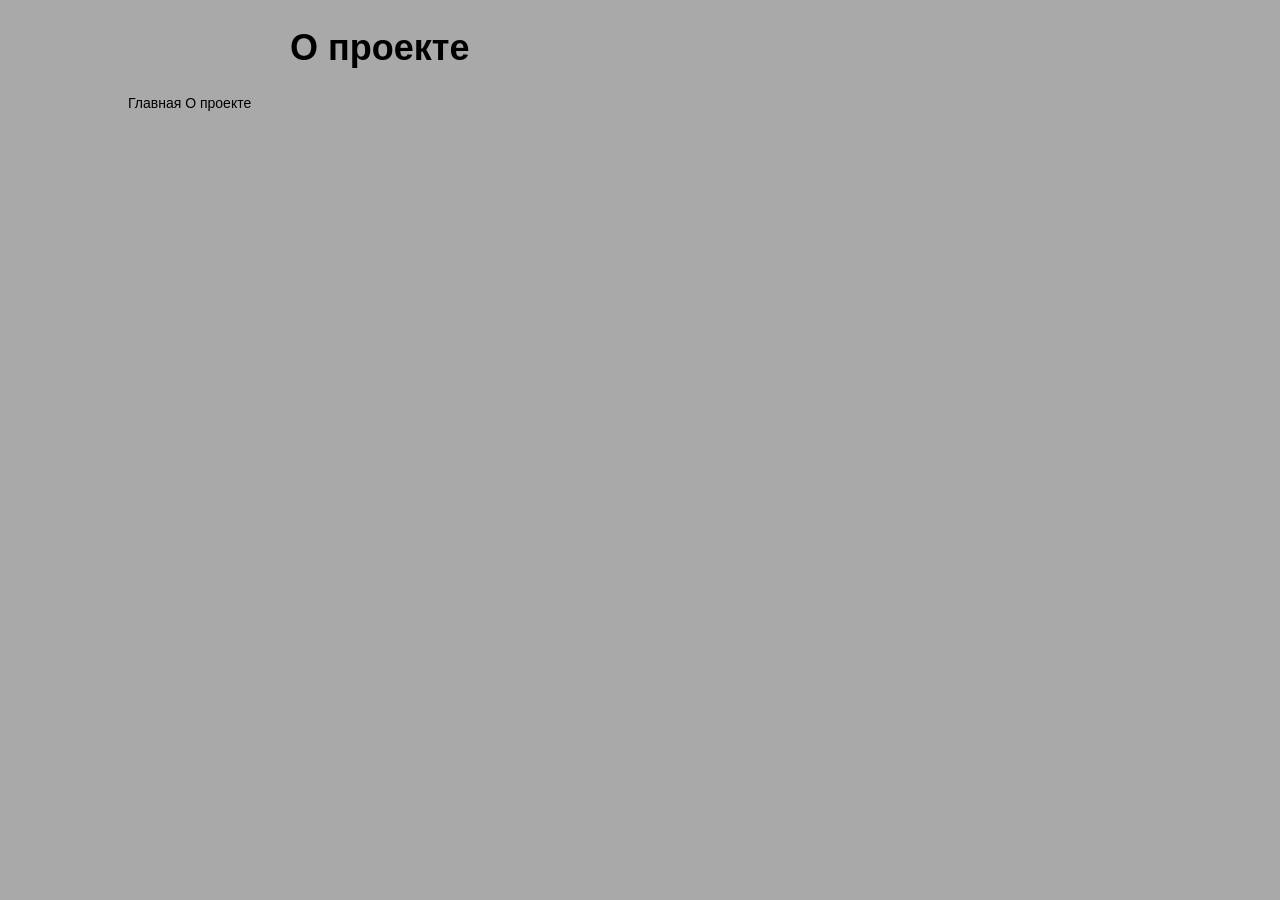
==== about.html @ 1ad3088f "syle menu and strc 3 screen ab" ====
<!doctype html>
<html lang="en">
  <head>
    <meta charset="UTF-8" />
    <meta name="viewport" content="width=device-width, initial-scale=1.0" />
    <title>О проекте</title>
    <link rel="stylesheet" href="stylesheets/style.css" />
  </head>
  <body>
    <h1>О проекте</h1>
    <nav class="menubar">
      <a href="index.html">Главная</a>
      <a href="about.html">О проекте</a>
    </nav>
  </body>
</html>
---- stylesheets/style.css ----
@import "reset.css";
@import "layout.css";
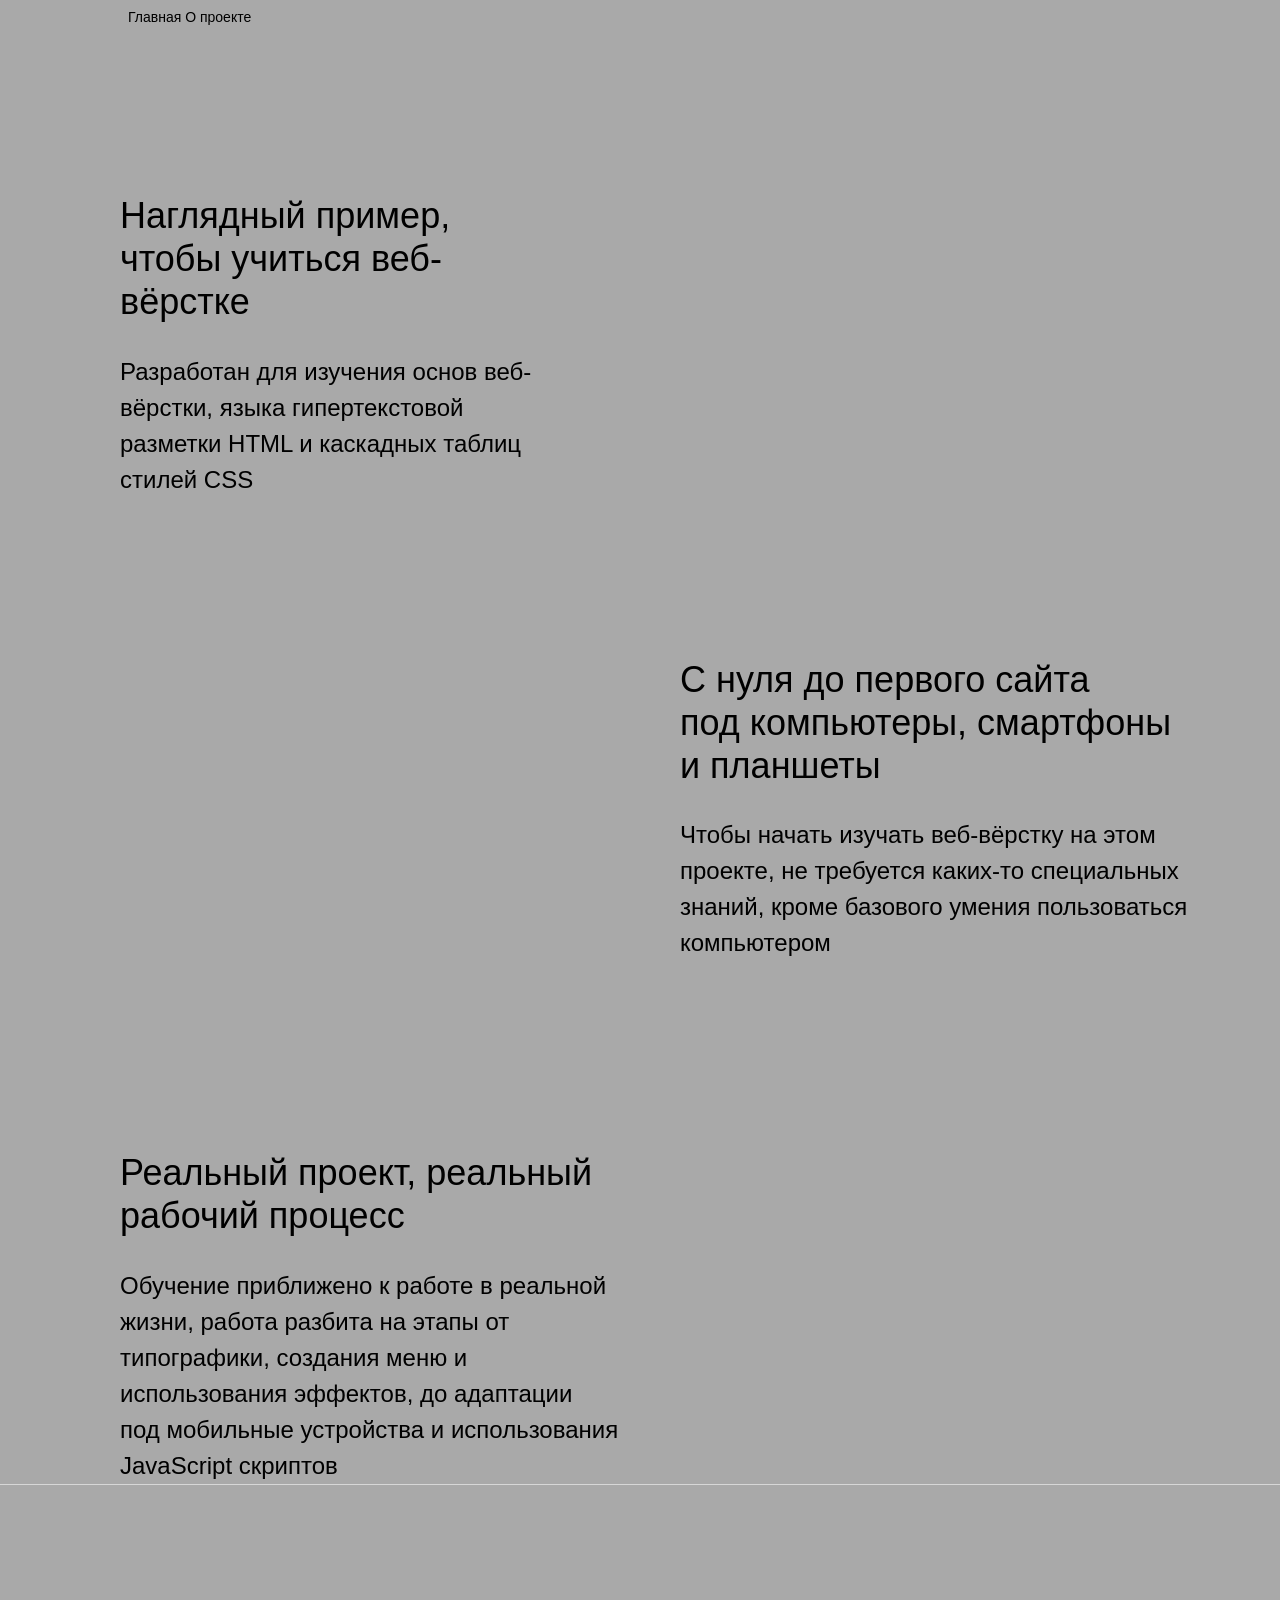
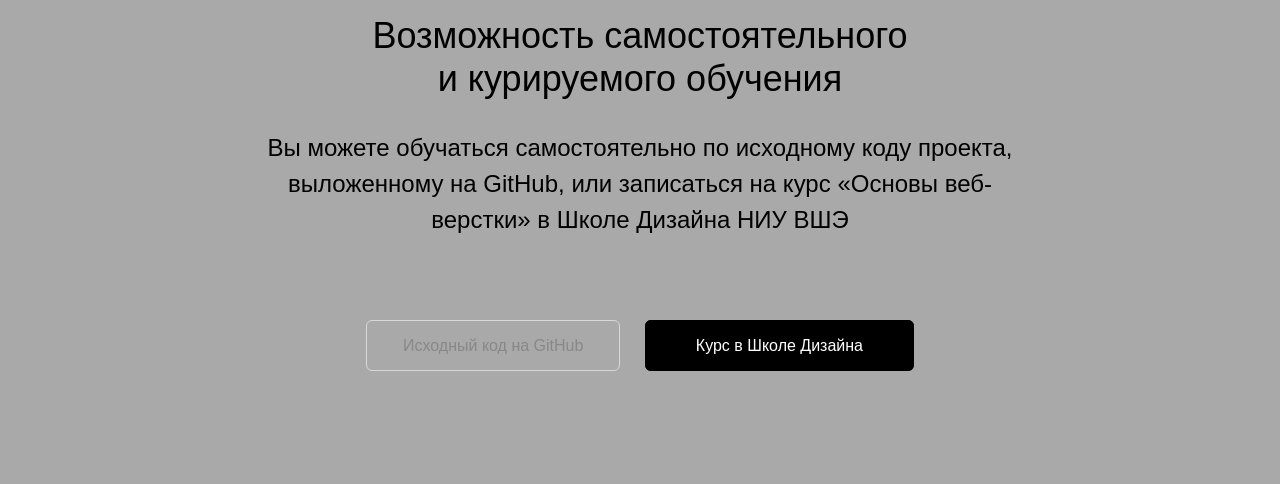
==== commit 93ea88b8: "keep" ====
--- a/about.html
+++ b/about.html
@@ -1,16 +1,90 @@
 <!doctype html>
-<html lang="en">
+<html lang="ru">
   <head>
     <meta charset="UTF-8" />
     <meta name="viewport" content="width=device-width, initial-scale=1.0" />
     <title>О проекте</title>
     <link rel="stylesheet" href="stylesheets/style.css" />
   </head>
-  <body>
-    <h1>О проекте</h1>
+  <body class="about-page">
     <nav class="menubar">
       <a href="index.html">Главная</a>
       <a href="about.html">О проекте</a>
     </nav>
+
+    <main class="about">
+      <section class="section-1">
+        <div>
+          <h2>Наглядный пример, чтобы&nbsp;учиться веб-вёрстке</h2>
+          <p>
+            Разработан для изучения основ веб-вёрстки, языка гипертекстовой
+            разметки HTML и&nbsp;каскадных таблиц стилей CSS
+          </p>
+        </div>
+
+        <div>
+          <img src="images/about1.png" alt="" />
+        </div>
+      </section>
+
+      <section class="section-2">
+        <div>
+          <img src="images/about2.png" alt="" />
+        </div>
+
+        <div>
+          <h2>
+            С нуля до первого сайта под&nbsp;компьютеры, смартфоны
+            и&nbsp;планшеты
+          </h2>
+          <p>
+            Чтобы начать изучать веб-вёрстку на этом проекте, не требуется
+            каких-то специальных знаний, кроме базового умения пользоваться
+            компьютером
+          </p>
+        </div>
+      </section>
+
+      <section class="section-3">
+        <div>
+          <h2>Реальный проект, реальный рабочий процесс</h2>
+          <p>
+            Обучение приближено к работе в реальной жизни, работа разбита на
+            этапы от типографики, создания меню и использования эффектов, до
+            адаптации под&nbsp;мобильные устройства и использования
+            JavaScript&nbsp;скриптов
+          </p>
+        </div>
+
+        <div>
+          <img src="images/about3.png" alt="" />
+        </div>
+      </section>
+
+      <section class="section-4">
+        <div>
+          <h2>Возможность самостоятельного<br />и курируемого обучения</h2>
+
+          <p>
+            Вы можете обучаться самостоятельно по исходному коду проекта,
+            выложенному на GitHub, или записаться на курс «Основы веб-верстки» в
+            Школе Дизайна НИУ ВШЭ
+          </p>
+        </div>
+
+        <div class="about-links">
+          <a
+            href="https://github.com/annkomkova/b26ds09"
+            class="about-link light"
+            >Исходный код на GitHub</a
+          >
+          <a
+            href="https://design.hse.ru/ba/design/programming"
+            class="about-link dark"
+            >Курс в Школе Дизайна</a
+          >
+        </div>
+      </section>
+    </main>
   </body>
 </html>
--- a/stylesheets/style.css
+++ b/stylesheets/style.css
@@ -1,2 +1,3 @@
 @import "reset.css";
+@import "fonts.css";
 @import "layout.css";
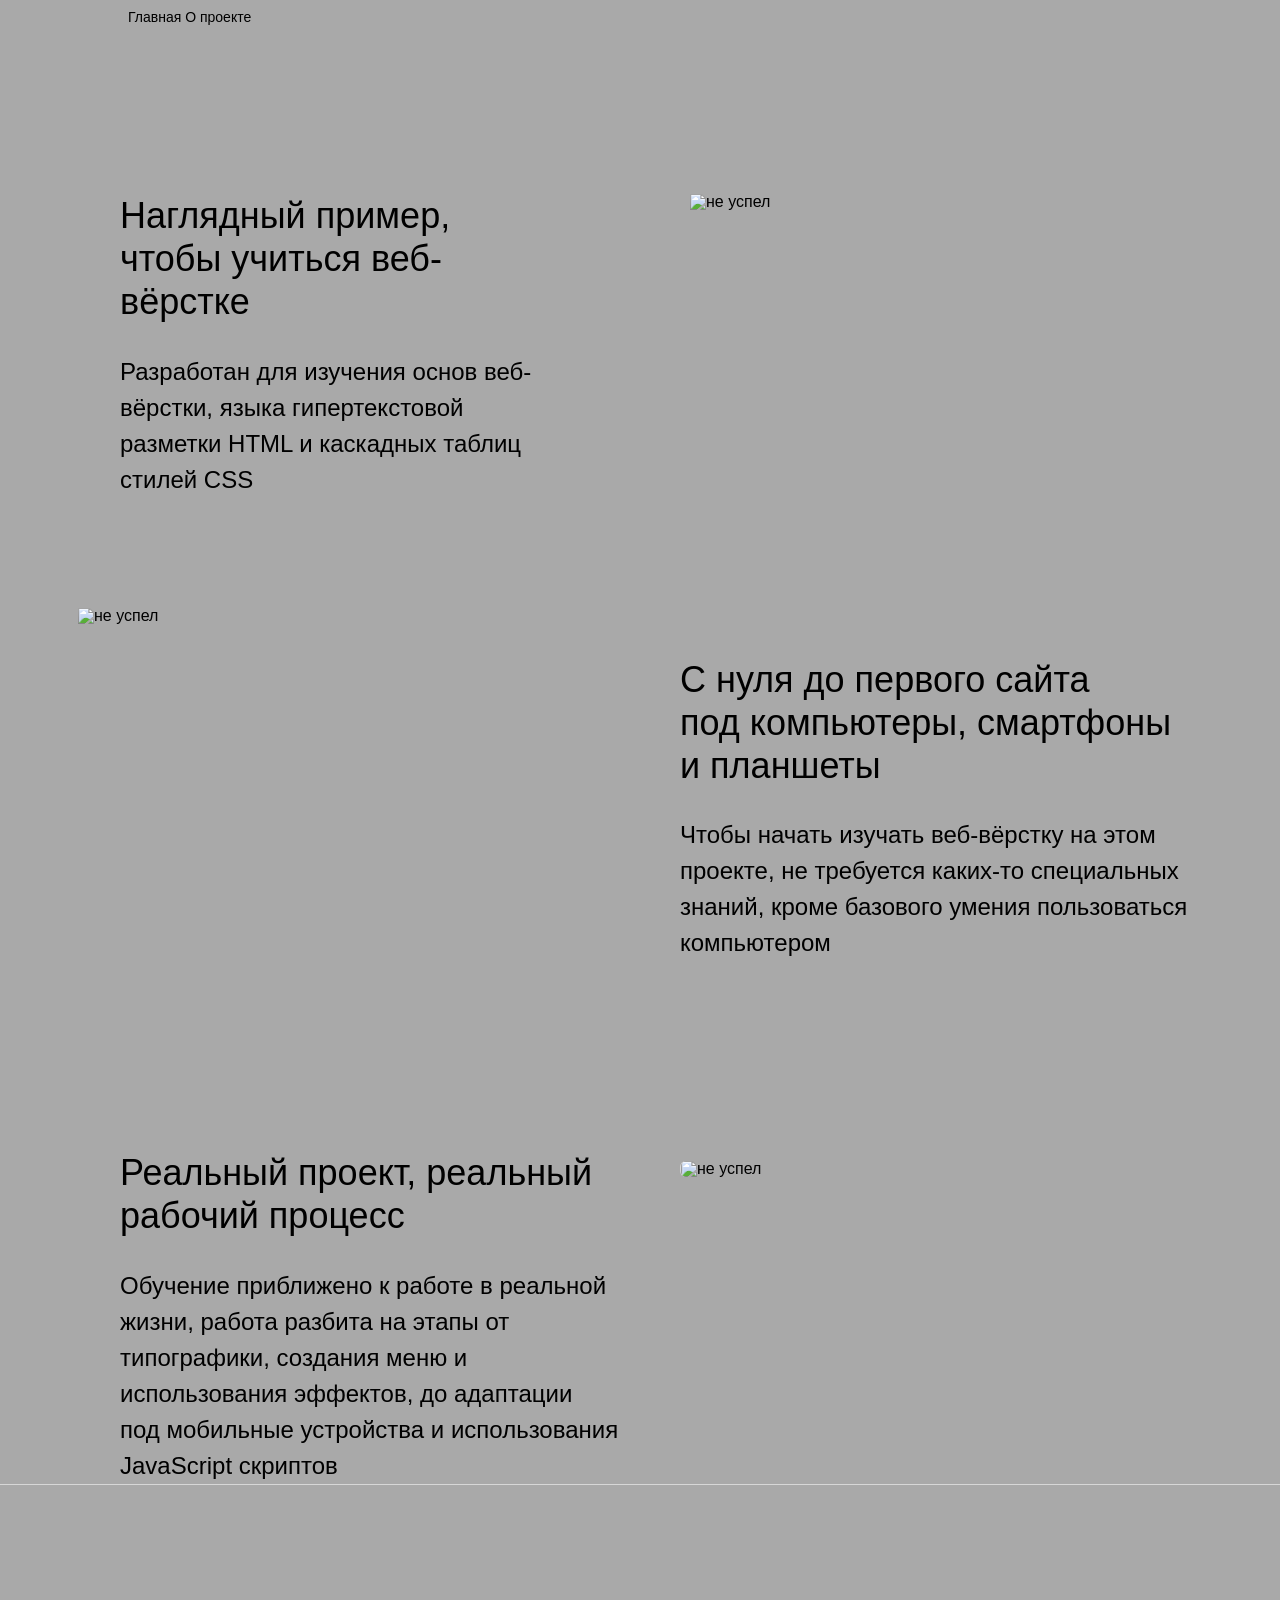
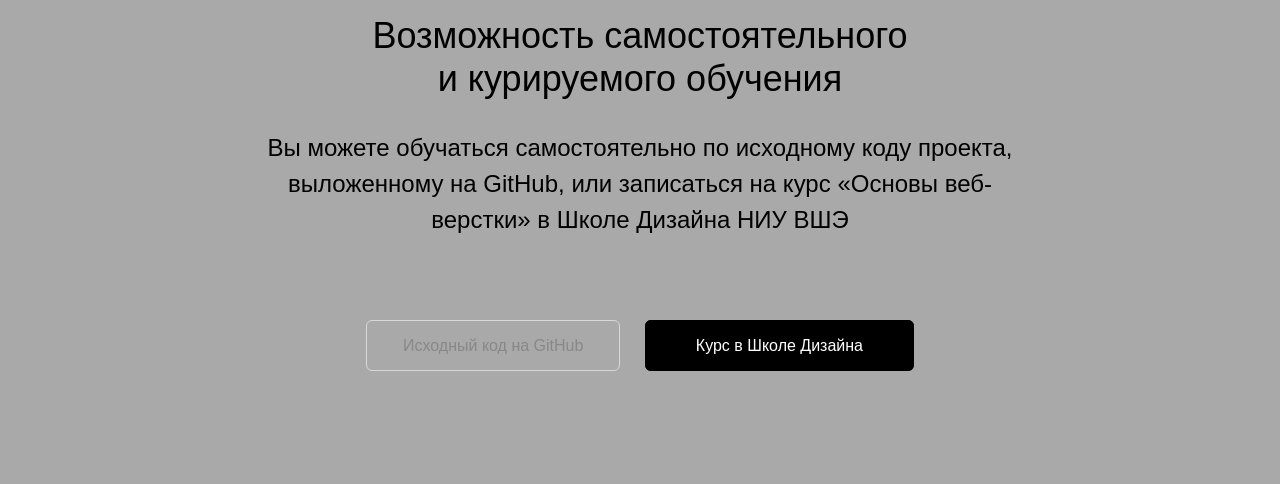
==== commit 6a340a1d: "1" ====
--- a/about.html
+++ b/about.html
@@ -23,13 +23,13 @@
         </div>
 
         <div>
-          <img src="images/about1.png" alt="" />
+          <img src="" alt="не успел" />
         </div>
       </section>
 
       <section class="section-2">
         <div>
-          <img src="images/about2.png" alt="" />
+          <img src="" alt="не успел" />
         </div>
 
         <div>
@@ -57,7 +57,7 @@
         </div>
 
         <div>
-          <img src="images/about3.png" alt="" />
+          <img src="" alt="не успел" />
         </div>
       </section>
 
@@ -74,7 +74,7 @@
 
         <div class="about-links">
           <a
-            href="https://github.com/annkomkova/b26ds09"
+            href="https://github.com/ilyagagatun/B26DZ09"
             class="about-link light"
             >Исходный код на GitHub</a
           >
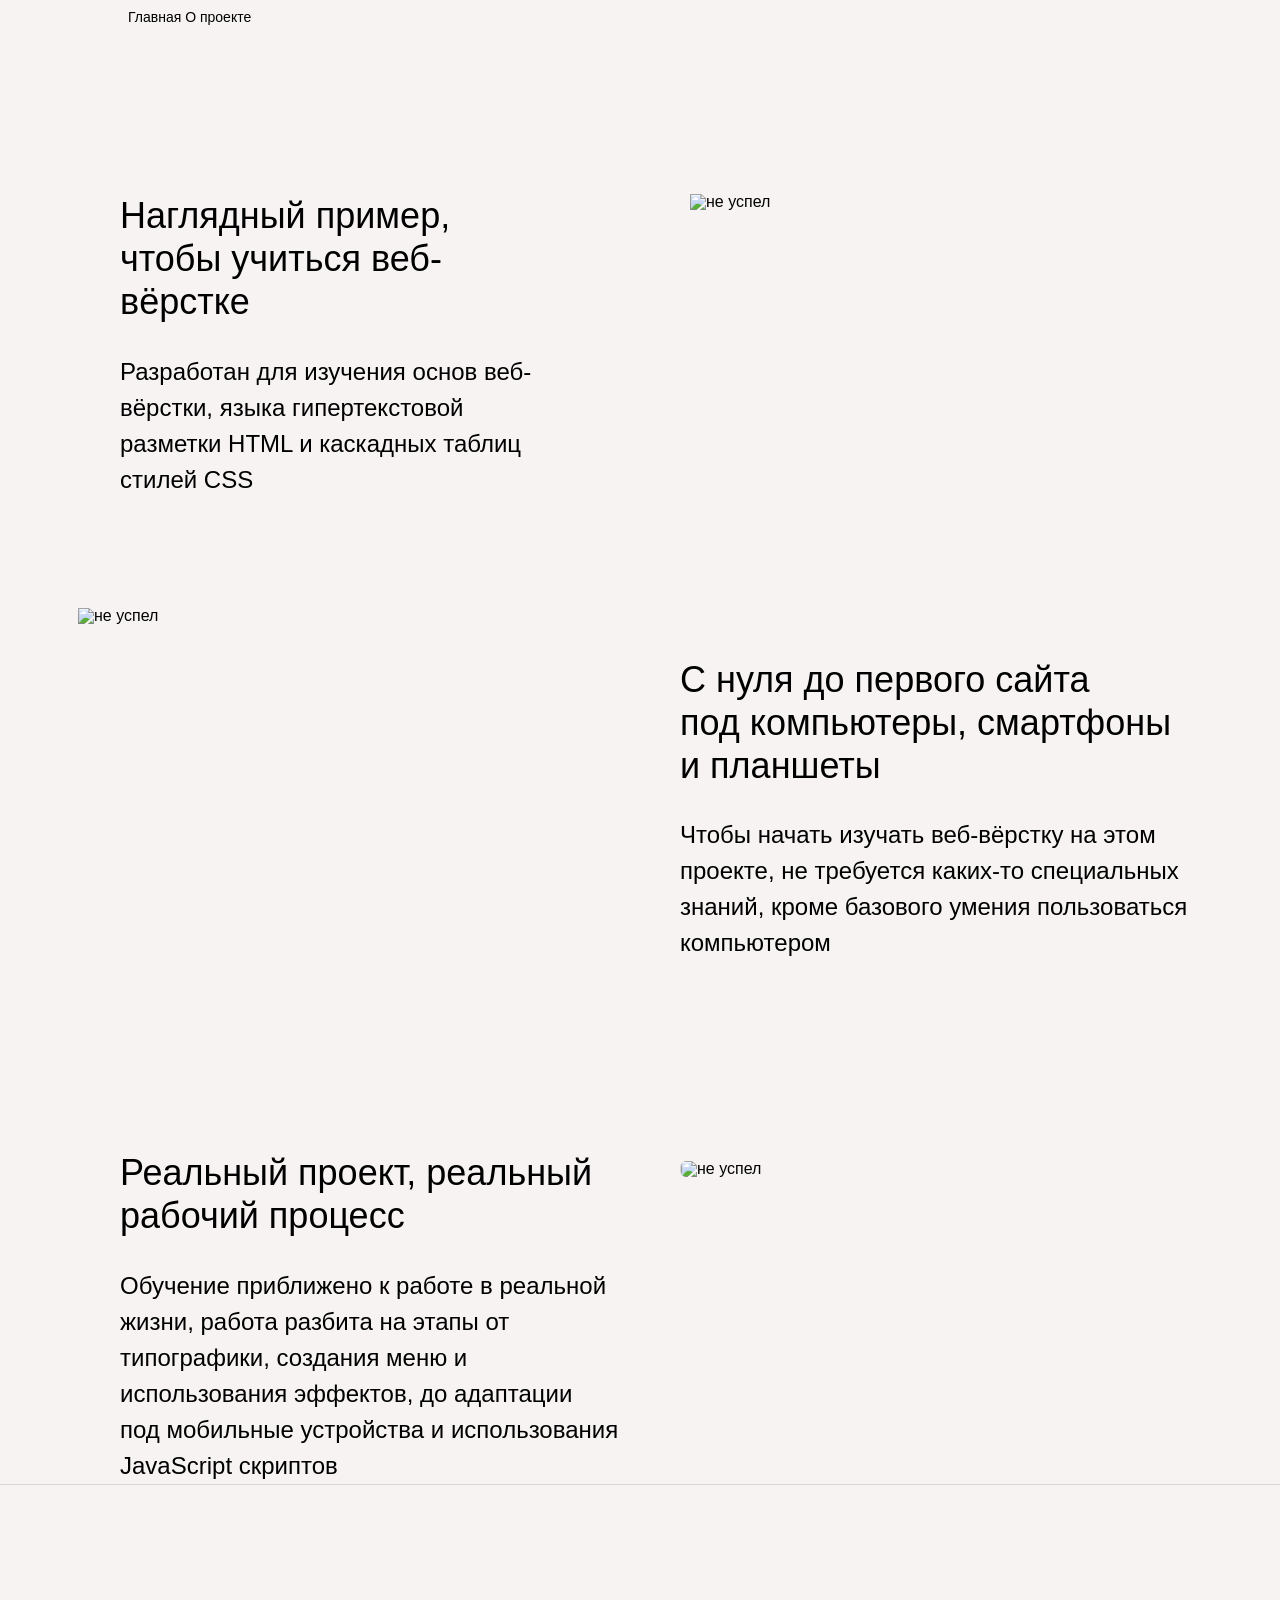
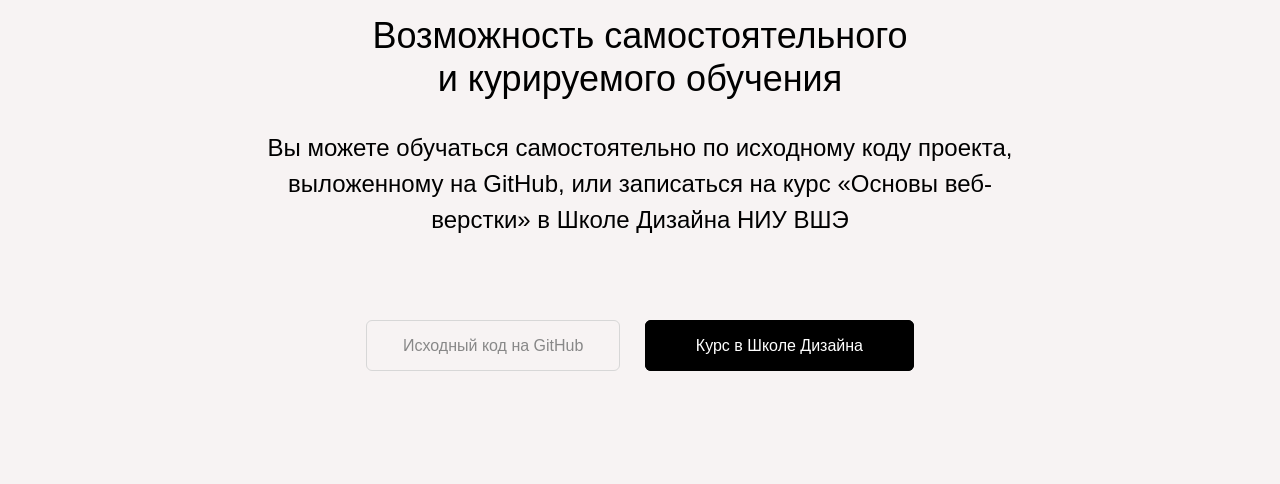
==== commit 7cf14d18: "readme" ====
--- a/about.html
+++ b/about.html
@@ -71,7 +71,6 @@
             Школе Дизайна НИУ ВШЭ
           </p>
         </div>
-
         <div class="about-links">
           <a
             href="https://github.com/ilyagagatun/B26DZ09"
